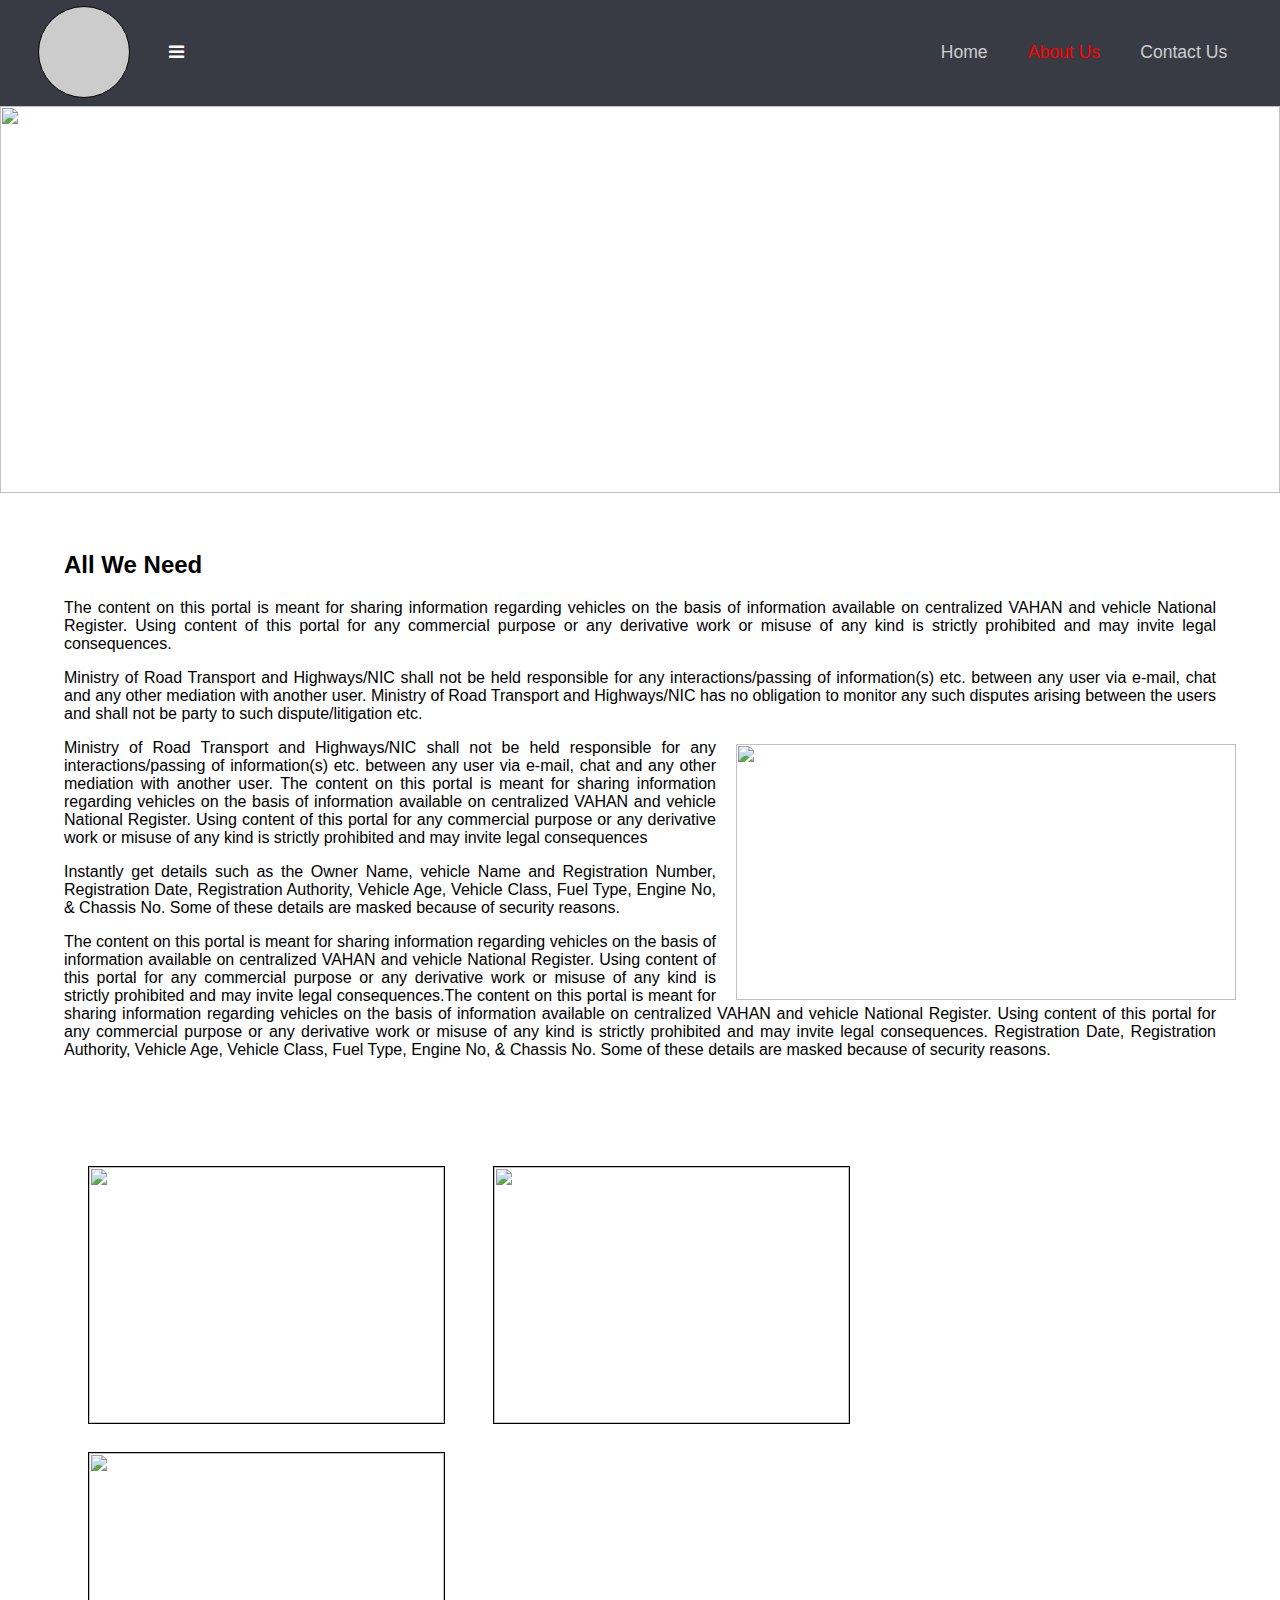
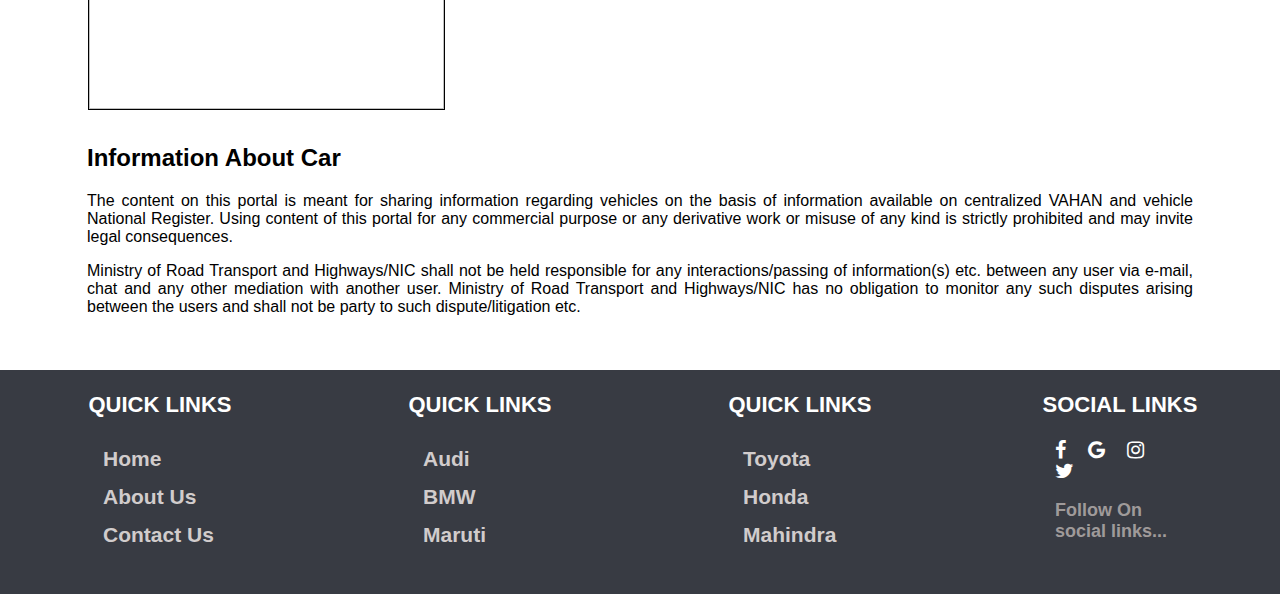
==== about_us.html @ 31c075bf "Add files via upload" ====
<!doctype html>
<html>
	<head>
		<title>About Us</title>
			<!-- <meta charset="UTF-8">
			<meta name="description" content="We Provide Free Vehicle History Service Including with RTO Registration Report & RC Status">
			<meta name="keywords" content="RTO Registration,Vehical,RC Status">
			<meta name="author" content="Harshali Taware">
			<meta name="viewport" content="width=device-width, initial-scale=1.0"> -->
			<link rel="stylesheet" href="css/style2.css" />
			<link rel="stylesheet" href="https://cdnjs.cloudflare.com/ajax/libs/font-awesome/4.7.0/css/font-awesome.min.css">
			<script src="https://ajax.googleapis.com/ajax/libs/jquery/3.4.1/jquery.min.js"></script>
			<script type="text/javascript">
				$(document).ready(function(){
					$(".menu-toggle").click(function(){
						$("#nav").slideToggle();
					})
				})
			</script>
	</head>
	<body>
		<header id="header">
			<div id="logo">
			
			</div>
			
			<nav id="nav">
				<ul>
					<li><a href="index.html" >Home</a></li>
					<li><a href="about_us.html" class="active">About Us</a></li>
					<li><a href="#">Contact Us</a></li>
					
				</ul>
			</nav>
			<div class="menu-toggle"><i class="fa fa-bars" aria-hidden="true" id="fa"></i></div>
		</header>
		<section id="one">
			<div class="banner">
				<img src="img/banner.jpg" class="responsive">
				<div class="abt_us"><h1>About Us</h1></div>
			</div>
		</section>
		<section id="two">
			<div class="wrapper">
				<div class="first">
					<h2>All We Need</h2>
					<p>The content on this portal is meant for sharing information regarding vehicles on the basis of information available on centralized VAHAN and vehicle National Register. Using content of this portal for any commercial purpose or any derivative work or misuse of any kind is strictly prohibited and may invite legal consequences.</p>
					<p>
						Ministry of Road Transport and Highways/NIC shall not be held responsible for any interactions/passing of information(s) etc. between any user via e-mail, chat and any other mediation with another user. Ministry of Road Transport and Highways/NIC has no obligation to monitor any such disputes arising between the users and shall not be party to such dispute/litigation etc.
					</p>
				</div>
				
					<div class="third">
						<img src="img/image2.jpg" class="res">
					</div>
				<div class="forth">
					<p>
						Ministry of Road Transport and Highways/NIC shall not be held responsible for any interactions/passing of information(s) etc. between any user via e-mail, chat and any other mediation with another user. The content on this portal is meant for sharing information regarding vehicles on the basis of information available on centralized VAHAN and vehicle National Register. Using content of this portal for any commercial purpose or any derivative work or misuse of any kind is strictly prohibited and may invite legal consequences
					</p>
					<p> Instantly get details such as the Owner Name, vehicle Name and Registration Number, Registration Date, Registration Authority, Vehicle Age, Vehicle Class, Fuel Type, Engine No, & Chassis No. Some of these details are masked because of security reasons.</p>
					<p>The content on this portal is meant for sharing information regarding vehicles on the basis of information available on centralized VAHAN and vehicle National Register. Using content of this portal for any commercial purpose or any derivative work or misuse of any kind is strictly prohibited and may invite legal consequences.The content on this portal is meant for sharing information regarding vehicles on the basis of information available on centralized VAHAN and vehicle National Register. Using content of this portal for any commercial purpose or any derivative work or misuse of any kind is strictly prohibited and may invite legal consequences. Registration Date, Registration Authority, Vehicle Age, Vehicle Class, Fuel Type, Engine No, & Chassis No. Some of these details are masked because of security reasons.</p>
					
				</div>
				
			</div>	
		</section>
		<section id="three">
			<div class="wrapper">
			
			<div class="d1">
				<div class="image_one">
					<img src="img/image1.jpg" class="responsives">
				</div>
				
			</div>
			<div class="d1">
				<div class="image_one">
					<img src="img/image2.jpg" class="responsives">
				</div>
				
			</div>
			<div class="d1">
				<div class="image_one">
					<img src="img/image3.jpg" class="responsives">
				</div>
				
			</div>
			<div class="details">
				<h2>Information About Car</h2>
				<p >The content on this portal is meant for sharing information regarding vehicles on the basis of information available on centralized VAHAN and vehicle National Register. Using content of this portal for any commercial purpose or any derivative work or misuse of any kind is strictly prohibited and may invite legal consequences.</p>
				<p >
					Ministry of Road Transport and Highways/NIC shall not be held responsible for any interactions/passing of information(s) etc. between any user via e-mail, chat and any other mediation with another user. Ministry of Road Transport and Highways/NIC has no obligation to monitor any such disputes arising between the users and shall not be party to such dispute/litigation etc.
				</p>
			</div>	
			</div>	
		</section>
		<footer>
			<div class="links">
				<h3>Quick Links</h3>
				<ul class="ul">
					<li class="li">Home</li>
					<li class="li">About Us</li>
					<li class="li">Contact Us</li>
				</ul>
			</div>
			<div class="links">
				<h3>Quick Links</h3>
				<ul class="ul">
					<li class="li">Audi</li>
					<li class="li">BMW</li>
					<li class="li">Maruti</li>
				</ul>
			</div>
			<div class="links">
				<h3>Quick Links</h3>
				<ul class="ul">
					<li class="li">Toyota</li>
					<li class="li">Honda</li>
					<li class="li">Mahindra</li>
				</ul>
			</div>
			<div class="links">
				<h3>Social Links</h3>
				<div class="social">
					<i class="fa fa-facebook" id="i"></i>
					<i class="fa fa-google" id="i"></i>
					<i class="fa fa-instagram" id="i"></i>
					<i class="fa fa-twitter" id="i"></i>
					<h4 class="follow">Follow On social links...</h4>
				</div>	
			</div>
		</footer>
	</body>
</html>
---- css/style2.css ----
body{
	font-family:arial;
	margin:0;
	background: #fff;
}

#header {
		background-color: #383b43;
		color: #ffffff;
		cursor: default;
		font-size: 1.1em;
		height: 6em;
		line-height: 6em;
		width: 100%;
		z-index: 10000;
	}
#logo{
		width:90px;
		height:90px;
		border-radius:90px;
		border:1px solid black;
		float:left;
		background:#ccc;
		margin: 6px 3%;
}
#header nav {
			
		position: absolute;
		right: 3em;
			
		}

#header nav > ul {
		list-style: none;
		margin: 0;
		padding-left: 0;
}

#header nav > ul > li {
		border-radius: 4px;
		display: inline-block;
		margin-left: 2em;
		padding-left: 0;
}

#header nav > ul > li a {
		-moz-transition: color 0.2s ease-in-out;
		-webkit-transition: color 0.2s ease-in-out;
		-o-transition: color 0.2s ease-in-out;
		-ms-transition: color 0.2s ease-in-out;
		transition: color 0.2s ease-in-out;
		color: #cdced0;
		display: inline-block;
		text-decoration: none;
}

#header nav > ul > li a:active, #header nav > ul > li a:hover {
		color: #ffffff;
}

#header nav > ul > li:first-child {
		margin-left: 0;
}
.active{
	color: red !important;
}
#one{
	background-color: #fff;
    cursor: default;
    font-size: 1.1em;
    height: 22em;
    width: 100%;
   
	float:left;
	
}
.banner{
	width:100%;
	float:left;
}
.abt_us{
	position: absolute;
    text-align: center;
    top: 35%;
    left: 46%;
    color: white;
    font-size: 30px;
}
.responsive{
	width:100%;
	height:22em;
	float:left;
}
.details{
	padding: 0% 2%;
   	float: left;
}
.det h3{
	font-size: 31px;
    text-align: center;
    font-weight: 900;
    margin: 10px 0 0 0;
    padding: 3px 0;
}
p{
    text-align: justify;
}
.one{
	padding: 11px 38px;
    margin: 0;
}
/*@media only screen and (max-width:500px){
.banner{
	width:100%;
	float: :left;
}
.det{
	width:100%;
	float: :left;
}
.responsive {
  width: 100%;
  height: auto;
}
#one{
	height:auto;
}

	
}*/
#two{
	width: 100%;
	float:left;	
}
.first{
	width: 100%;
    float: left;
}
/*.second{
	width: 40%;
    float: left;
}*/
.third{
	
    float: right;
}
/*.forth{
	width: 100%;
    float: left;
}*/

#three{
	width: 100%;
	float:left;	
}
.wrapper{
    padding: 3% 5%;
    float:left;
}
.d1{
	width: 355px;
    height: 16em;
    float: left;
    border: 1px solid black;
    margin: 14px 24px;
}
.image_one{
	width:100%;
	height:16em;
	float:left;
}
.responsives{
	width:100%;
	height:16em;
	float:left;
}
.res{
	 width: 500px;
    height: 16em;
    padding: 1% 4%;
}
.image_det{
	width:100%;
	height:8em;
	float:left;
}
.h4{
	margin: 0;
    padding: 0;
    font-size: 25px;
    font-weight: 900;
    text-align: center;
	text-transform:uppercase;
}
.car_det{
	text-align: justify;
    padding: 14px;
    margin: 0 0;
	
}
footer{
	width:100%;
	height:14em;
	float:left;
	background:#383b43;
	
}
/*@media only screen and (max-width:500px){
#two{
	height:auto;
}
.d1{
    margin: 14px 41px;

}
}
	
}*/
footer{
	width:100%;
	height:14em;
	display:block;
	background:#383b43;
	
}
.links{
	width: 25%;
    float: left;
}
.links h3{
	color: white;
    text-transform: uppercase;
    font-size: 22px;
    text-align: center;
}
.ul{
	list-style: none;
}
.ul >.li {
	font-size: 21px;
    padding: 7px;
    text-align: left;
    color: #d1cccc;
    font-weight: 600;
    margin: 0% 20%;
}
.social{
	margin: 0 86px;
}
#i{
	font-size: 20px;
    margin: 0% 6%;
    color: white;
}
.follow{
	font-size: 18px;
    color: #9f9a9a;
    margin: 18px 9px;
}
/*@media only screen and (max-width:500px){
.links{
	width: 50%;
}
footer{
	height:auto;
}
.ul >.li {
	font-size: 17px;
    margin: 0% 10%;
}
.social{
	margin: 0 10px;
}
#i{
	font-size: 19px;
}	
}*/

@media only screen and (max-width:980px){
	#one{
		 	height: auto; 
		}
	.abt_us{
		    top: 14%;
	}	
	.wrapper {
    		padding: 3% 8%;
		}
	#three{
			height: auto; 
		}
	footer{
			height: auto; 
		}	
	.social {
	  		margin: 0 40px;
		}	
}

/*@media only screen and (max-width:768px){
	#one{
		 	height: auto; 
		}
	.banner {
   			width: 100%;
	}
	.det {
    		width: 100%;
    	}	
	.wrapper {
    		padding: 3% 8%;
		}
	.d1 {
		    width: 100%;
		    height: 24em;
		    margin: 14px 4px;
		}	
	#three{
			height: auto; 
		}
	.h4{
			padding: 7px;
		}	
	.car_det{
			font-size: 21px;
		}	
	footer{
			height: auto; 
		}	
	.social {
	  		margin: 0 40px;
		}	
}*/

@media all and (max-width: 699px) and (min-width: 320px) {
  body{
  	background: #ccc;
  }
  .first,.second,.third,.forth{
  	width:100%;
  }
  .abt_us{
		    top: 45%;
		    left: 30%;
	}
}
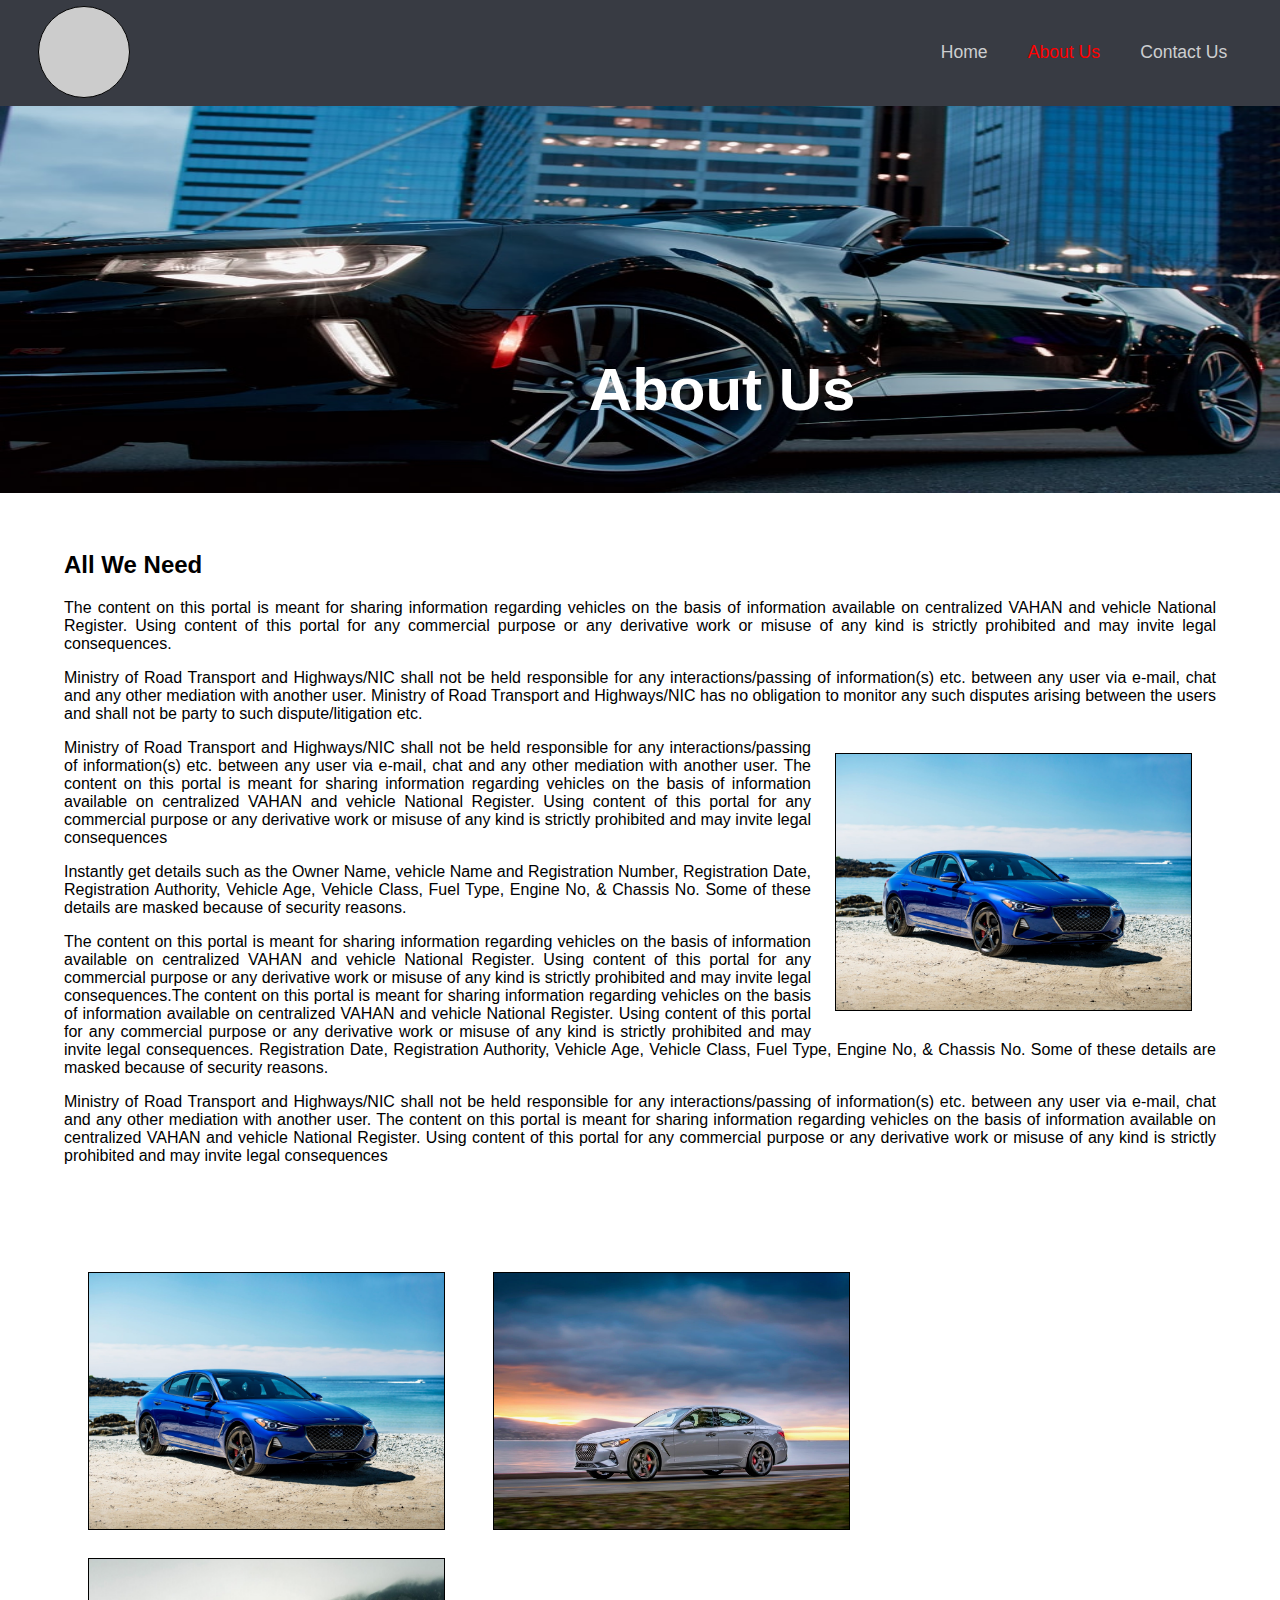
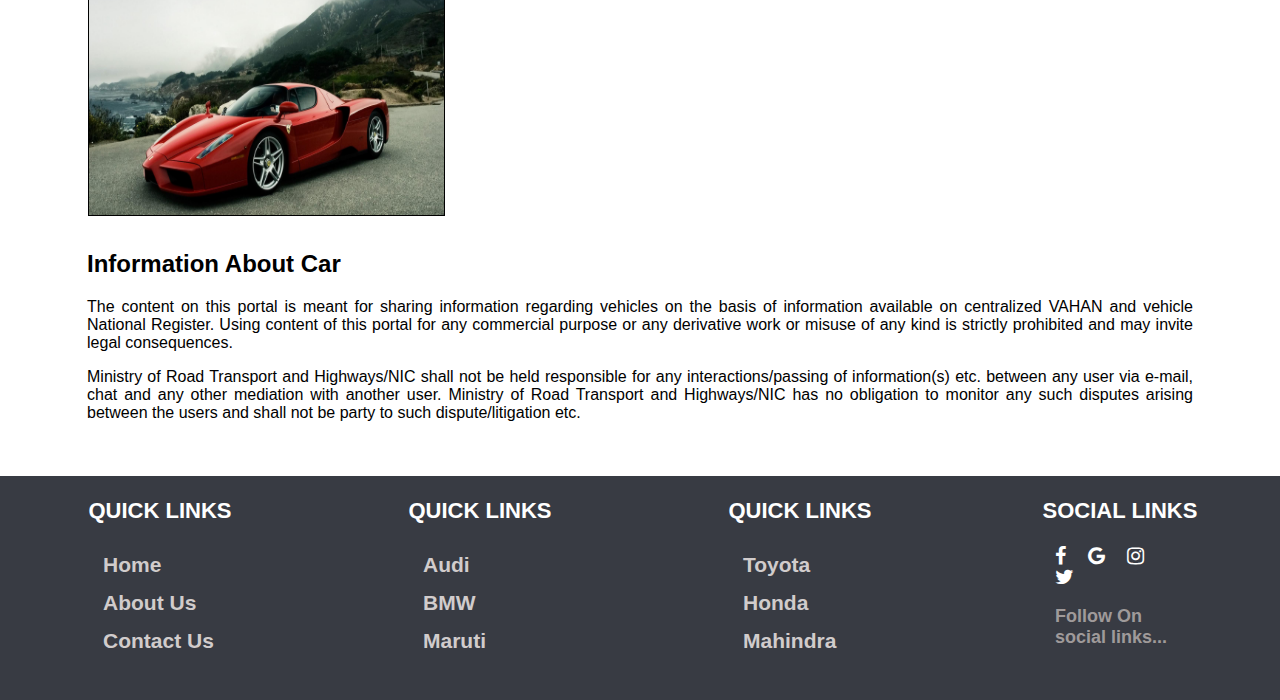
==== commit 96532566: "Add files via upload" ====
--- a/about_us.html
+++ b/about_us.html
@@ -1,12 +1,16 @@
 <!doctype html>
 <html>
 	<head>
-		<title>About Us</title>
-			<!-- <meta charset="UTF-8">
+		<title>AboutUs</title>
+			<meta charset="UTF-8">
 			<meta name="description" content="We Provide Free Vehicle History Service Including with RTO Registration Report & RC Status">
 			<meta name="keywords" content="RTO Registration,Vehical,RC Status">
 			<meta name="author" content="Harshali Taware">
-			<meta name="viewport" content="width=device-width, initial-scale=1.0"> -->
+			 <meta name="viewport" content="width=device-width, initial-scale=1.0"> 
+			<!--  <meta property="og:title" content="Car Details" />
+			<meta property="og:description" content="We Provide Free Vehicle History Service Including with RTO Registration Report & RC Status" />
+			<meta property="og:image" content="#" /> -->
+			<link href='https://fonts.googleapis.com/css?family=Sofia' rel='stylesheet'>
 			<link rel="stylesheet" href="css/style2.css" />
 			<link rel="stylesheet" href="https://cdnjs.cloudflare.com/ajax/libs/font-awesome/4.7.0/css/font-awesome.min.css">
 			<script src="https://ajax.googleapis.com/ajax/libs/jquery/3.4.1/jquery.min.js"></script>
@@ -36,9 +40,10 @@
 		</header>
 		<section id="one">
 			<div class="banner">
-				<img src="img/banner.jpg" class="responsive">
+				<img src="img/banner.jpg" alt="Car" class="responsive">
 				<div class="abt_us"><h1>About Us</h1></div>
 			</div>
+			
 		</section>
 		<section id="two">
 			<div class="wrapper">
@@ -49,10 +54,11 @@
 						Ministry of Road Transport and Highways/NIC shall not be held responsible for any interactions/passing of information(s) etc. between any user via e-mail, chat and any other mediation with another user. Ministry of Road Transport and Highways/NIC has no obligation to monitor any such disputes arising between the users and shall not be party to such dispute/litigation etc.
 					</p>
 				</div>
-				
-					<div class="third">
-						<img src="img/image2.jpg" class="res">
+				<div class="d1" style="float:right;">
+					<div class="image_one">
+						<img src="img/image1.jpg" alt="Toyota Car" class="responsives" >
 					</div>
+				</div>
 				<div class="forth">
 					<p>
 						Ministry of Road Transport and Highways/NIC shall not be held responsible for any interactions/passing of information(s) etc. between any user via e-mail, chat and any other mediation with another user. The content on this portal is meant for sharing information regarding vehicles on the basis of information available on centralized VAHAN and vehicle National Register. Using content of this portal for any commercial purpose or any derivative work or misuse of any kind is strictly prohibited and may invite legal consequences
@@ -61,29 +67,30 @@
 					<p>The content on this portal is meant for sharing information regarding vehicles on the basis of information available on centralized VAHAN and vehicle National Register. Using content of this portal for any commercial purpose or any derivative work or misuse of any kind is strictly prohibited and may invite legal consequences.The content on this portal is meant for sharing information regarding vehicles on the basis of information available on centralized VAHAN and vehicle National Register. Using content of this portal for any commercial purpose or any derivative work or misuse of any kind is strictly prohibited and may invite legal consequences. Registration Date, Registration Authority, Vehicle Age, Vehicle Class, Fuel Type, Engine No, & Chassis No. Some of these details are masked because of security reasons.</p>
 					
 				</div>
-				
+				<div class="forth">
+					<p>
+						Ministry of Road Transport and Highways/NIC shall not be held responsible for any interactions/passing of information(s) etc. between any user via e-mail, chat and any other mediation with another user. The content on this portal is meant for sharing information regarding vehicles on the basis of information available on centralized VAHAN and vehicle National Register. Using content of this portal for any commercial purpose or any derivative work or misuse of any kind is strictly prohibited and may invite legal consequences
+					</p>
+				</div>	
+		
 			</div>	
 		</section>
-		<section id="three">
+		<section id="two">
 			<div class="wrapper">
-			
 			<div class="d1">
 				<div class="image_one">
-					<img src="img/image1.jpg" class="responsives">
+					<img src="img/image1.jpg" alt="Toyota Car" class="responsives">
 				</div>
-				
 			</div>
 			<div class="d1">
 				<div class="image_one">
-					<img src="img/image2.jpg" class="responsives">
+					<img src="img/image2.jpg" alt="Honda Car" class="responsives">
 				</div>
-				
 			</div>
 			<div class="d1">
 				<div class="image_one">
-					<img src="img/image3.jpg" class="responsives">
-				</div>
-				
+					<img src="img/image3.jpg" alt="Mahindra Car" class="responsives">
+				</div>	
 			</div>
 			<div class="details">
 				<h2>Information About Car</h2>
@@ -91,7 +98,7 @@
 				<p >
 					Ministry of Road Transport and Highways/NIC shall not be held responsible for any interactions/passing of information(s) etc. between any user via e-mail, chat and any other mediation with another user. Ministry of Road Transport and Highways/NIC has no obligation to monitor any such disputes arising between the users and shall not be party to such dispute/litigation etc.
 				</p>
-			</div>	
+			</div>
 			</div>	
 		</section>
 		<footer>
--- a/css/style2.css
+++ b/css/style2.css
@@ -1,349 +1,391 @@
-body{
-	font-family:arial;
-	margin:0;
-	background: #fff;
-}
-
-#header {
-		background-color: #383b43;
-		color: #ffffff;
-		cursor: default;
-		font-size: 1.1em;
-		height: 6em;
-		line-height: 6em;
-		width: 100%;
-		z-index: 10000;
-	}
-#logo{
-		width:90px;
-		height:90px;
-		border-radius:90px;
-		border:1px solid black;
-		float:left;
-		background:#ccc;
-		margin: 6px 3%;
-}
-#header nav {
-			
-		position: absolute;
-		right: 3em;
-			
-		}
-
-#header nav > ul {
-		list-style: none;
-		margin: 0;
-		padding-left: 0;
-}
-
-#header nav > ul > li {
-		border-radius: 4px;
-		display: inline-block;
-		margin-left: 2em;
-		padding-left: 0;
-}
-
-#header nav > ul > li a {
-		-moz-transition: color 0.2s ease-in-out;
-		-webkit-transition: color 0.2s ease-in-out;
-		-o-transition: color 0.2s ease-in-out;
-		-ms-transition: color 0.2s ease-in-out;
-		transition: color 0.2s ease-in-out;
-		color: #cdced0;
-		display: inline-block;
-		text-decoration: none;
-}
-
-#header nav > ul > li a:active, #header nav > ul > li a:hover {
-		color: #ffffff;
-}
-
-#header nav > ul > li:first-child {
-		margin-left: 0;
-}
-.active{
-	color: red !important;
-}
-#one{
-	background-color: #fff;
-    cursor: default;
-    font-size: 1.1em;
-    height: 22em;
-    width: 100%;
-   
-	float:left;
-	
-}
-.banner{
-	width:100%;
-	float:left;
-}
-.abt_us{
-	position: absolute;
-    text-align: center;
-    top: 35%;
-    left: 46%;
-    color: white;
-    font-size: 30px;
-}
-.responsive{
-	width:100%;
-	height:22em;
-	float:left;
-}
-.details{
-	padding: 0% 2%;
-   	float: left;
-}
-.det h3{
-	font-size: 31px;
-    text-align: center;
-    font-weight: 900;
-    margin: 10px 0 0 0;
-    padding: 3px 0;
-}
-p{
-    text-align: justify;
-}
-.one{
-	padding: 11px 38px;
-    margin: 0;
-}
-/*@media only screen and (max-width:500px){
-.banner{
-	width:100%;
-	float: :left;
-}
-.det{
-	width:100%;
-	float: :left;
-}
-.responsive {
-  width: 100%;
-  height: auto;
-}
-#one{
-	height:auto;
-}
-
-	
-}*/
-#two{
-	width: 100%;
-	float:left;	
-}
-.first{
-	width: 100%;
-    float: left;
-}
-/*.second{
-	width: 40%;
-    float: left;
-}*/
-.third{
-	
-    float: right;
-}
-/*.forth{
-	width: 100%;
-    float: left;
-}*/
-
-#three{
-	width: 100%;
-	float:left;	
-}
-.wrapper{
-    padding: 3% 5%;
-    float:left;
-}
-.d1{
-	width: 355px;
-    height: 16em;
-    float: left;
-    border: 1px solid black;
-    margin: 14px 24px;
-}
-.image_one{
-	width:100%;
-	height:16em;
-	float:left;
-}
-.responsives{
-	width:100%;
-	height:16em;
-	float:left;
-}
-.res{
-	 width: 500px;
-    height: 16em;
-    padding: 1% 4%;
-}
-.image_det{
-	width:100%;
-	height:8em;
-	float:left;
-}
-.h4{
-	margin: 0;
-    padding: 0;
-    font-size: 25px;
-    font-weight: 900;
-    text-align: center;
-	text-transform:uppercase;
-}
-.car_det{
-	text-align: justify;
-    padding: 14px;
-    margin: 0 0;
-	
-}
-footer{
-	width:100%;
-	height:14em;
-	float:left;
-	background:#383b43;
-	
-}
-/*@media only screen and (max-width:500px){
-#two{
-	height:auto;
-}
-.d1{
-    margin: 14px 41px;
-
-}
-}
-	
-}*/
-footer{
-	width:100%;
-	height:14em;
-	display:block;
-	background:#383b43;
-	
-}
-.links{
-	width: 25%;
-    float: left;
-}
-.links h3{
-	color: white;
-    text-transform: uppercase;
-    font-size: 22px;
-    text-align: center;
-}
-.ul{
-	list-style: none;
-}
-.ul >.li {
-	font-size: 21px;
-    padding: 7px;
-    text-align: left;
-    color: #d1cccc;
-    font-weight: 600;
-    margin: 0% 20%;
-}
-.social{
-	margin: 0 86px;
-}
-#i{
-	font-size: 20px;
-    margin: 0% 6%;
-    color: white;
-}
-.follow{
-	font-size: 18px;
-    color: #9f9a9a;
-    margin: 18px 9px;
-}
-/*@media only screen and (max-width:500px){
-.links{
-	width: 50%;
-}
-footer{
-	height:auto;
-}
-.ul >.li {
-	font-size: 17px;
-    margin: 0% 10%;
-}
-.social{
-	margin: 0 10px;
-}
-#i{
-	font-size: 19px;
-}	
-}*/
-
-@media only screen and (max-width:980px){
-	#one{
-		 	height: auto; 
-		}
-	.abt_us{
-		    top: 14%;
-	}	
-	.wrapper {
-    		padding: 3% 8%;
-		}
-	#three{
-			height: auto; 
-		}
-	footer{
-			height: auto; 
-		}	
-	.social {
-	  		margin: 0 40px;
-		}	
-}
-
-/*@media only screen and (max-width:768px){
-	#one{
-		 	height: auto; 
-		}
-	.banner {
-   			width: 100%;
-	}
-	.det {
-    		width: 100%;
-    	}	
-	.wrapper {
-    		padding: 3% 8%;
-		}
-	.d1 {
-		    width: 100%;
-		    height: 24em;
-		    margin: 14px 4px;
-		}	
-	#three{
-			height: auto; 
-		}
-	.h4{
-			padding: 7px;
-		}	
-	.car_det{
-			font-size: 21px;
-		}	
-	footer{
-			height: auto; 
-		}	
-	.social {
-	  		margin: 0 40px;
-		}	
-}*/
-
-@media all and (max-width: 699px) and (min-width: 320px) {
-  body{
-  	background: #ccc;
-  }
-  .first,.second,.third,.forth{
-  	width:100%;
-  }
-  .abt_us{
-		    top: 45%;
-		    left: 30%;
-	}
-}
-					
-
-		
+body{
+	font-family:arial;
+	margin:0;
+	background: #fff;
+}
+
+#header {
+		background-color: #383b43;
+		color: #ffffff;
+		cursor: default;
+		font-size: 1.1em;
+		height: 6em;
+		line-height: 6em;
+		width: 100%;
+		z-index: 10000;
+	}
+#logo{
+		width:90px;
+		height:90px;
+		border-radius:90px;
+		border:1px solid black;
+		float:left;
+		background:#ccc;
+		margin: 6px 3%;
+}
+#header nav {
+			
+		position: absolute;
+		right: 3em;
+			
+		}
+
+#header nav > ul {
+		list-style: none;
+		margin: 0;
+		padding-left: 0;
+}
+
+#header nav > ul > li {
+		border-radius: 4px;
+		display: inline-block;
+		margin-left: 2em;
+		padding-left: 0;
+}
+
+#header nav > ul > li a {
+		-moz-transition: color 0.2s ease-in-out;
+		-webkit-transition: color 0.2s ease-in-out;
+		-o-transition: color 0.2s ease-in-out;
+		-ms-transition: color 0.2s ease-in-out;
+		transition: color 0.2s ease-in-out;
+		color: #cdced0;
+		display: inline-block;
+		text-decoration: none;
+}
+
+#header nav > ul > li a:active, #header nav > ul > li a:hover {
+		color: #ffffff;
+}
+
+#header nav > ul > li:first-child {
+		margin-left: 0;
+}
+.menu-toggle{
+	display:none;
+}
+.active{
+	color: red !important;
+}
+#one{
+	background-color: #fff;
+    cursor: default;
+    font-size: 1.1em;
+    height: 22em;
+    width: 100%;
+   
+	float:left;
+	
+}
+.banner{
+	width:100%;
+	float:left;
+}
+.abt_us{
+	position: absolute;
+    text-align: center;
+    top: 35%;
+    left: 46%;
+    color: white;
+    font-size: 30px;
+}
+.responsive{
+	width:100%;
+	height:22em;
+	float:left;
+}
+.details{
+	padding: 0% 2%;
+   	float: left;
+}
+.det h3{
+	font-size: 31px;
+    text-align: center;
+    font-weight: 900;
+    margin: 10px 0 0 0;
+    padding: 3px 0;
+}
+p{
+    text-align: justify;
+}
+.one{
+	padding: 11px 38px;
+    margin: 0;
+}
+/*@media only screen and (max-width:500px){
+.banner{
+	width:100%;
+	float: :left;
+}
+.det{
+	width:100%;
+	float: :left;
+}
+.responsive {
+  width: 100%;
+  height: auto;
+}
+#one{
+	height:auto;
+}
+
+	
+}*/
+#two{
+	width: 100%;
+	float:left;	
+}
+.first{
+	width: 100%;
+    float: left;
+}
+/*.second{
+	width: 40%;
+    float: left;
+}*/
+.third{
+	
+    float: right;
+}
+/*.forth{
+	width: 100%;
+    float: left;
+}*/
+
+#three{
+	width: 100%;
+	float:left;	
+}
+.wrapper{
+    padding: 3% 5%;
+    float:left;
+}
+.d1{
+	width: 355px;
+    height: 16em;
+    float: left;
+    border: 1px solid black;
+    margin: 14px 24px;
+}
+.image_one{
+	width:100%;
+	height:16em;
+	float:left;
+}
+.responsives{
+	width:100%;
+	height:16em;
+	float:left;
+}
+.res{
+	 width: 500px;
+    height: 16em;
+    padding: 1% 4%;
+}
+.image_det{
+	width:100%;
+	height:8em;
+	float:left;
+}
+.h4{
+	margin: 0;
+    padding: 0;
+    font-size: 25px;
+    font-weight: 900;
+    text-align: center;
+	text-transform:uppercase;
+}
+.car_det{
+	text-align: justify;
+    padding: 14px;
+    margin: 0 0;
+	
+}
+footer{
+	width:100%;
+	height:14em;
+	float:left;
+	background:#383b43;
+	
+}
+/*@media only screen and (max-width:500px){
+#two{
+	height:auto;
+}
+.d1{
+    margin: 14px 41px;
+
+}
+}
+	
+}*/
+footer{
+	width:100%;
+	height:14em;
+	display:block;
+	background:#383b43;
+	
+}
+.links{
+	width: 25%;
+    float: left;
+}
+.links h3{
+	color: white;
+    text-transform: uppercase;
+    font-size: 22px;
+    text-align: center;
+}
+.ul{
+	list-style: none;
+}
+.ul >.li {
+	font-size: 21px;
+    padding: 7px;
+    text-align: left;
+    color: #d1cccc;
+    font-weight: 600;
+    margin: 0% 20%;
+}
+.social{
+	margin: 0 86px;
+}
+#i{
+	font-size: 20px;
+    margin: 0% 6%;
+    color: white;
+}
+.follow{
+	font-size: 18px;
+    color: #9f9a9a;
+    margin: 18px 9px;
+}
+/*@media only screen and (max-width:500px){
+.links{
+	width: 50%;
+}
+footer{
+	height:auto;
+}
+.ul >.li {
+	font-size: 17px;
+    margin: 0% 10%;
+}
+.social{
+	margin: 0 10px;
+}
+#i{
+	font-size: 19px;
+}	
+}*/
+
+@media only screen and (max-width:980px){
+	#one{
+		 	height: auto; 
+		 	margin-top: 105px;
+		}
+	.abt_us{
+		    top: 20%;
+	}	
+	.wrapper {
+    		padding: 3% 8%;
+		}
+	#three{
+			height: auto; 
+		}
+	footer{
+			height: auto; 
+		}	
+	.social {
+	  		margin: 0 40px;
+		}
+	 #header{
+  		position:fixed;
+ 	 }	
+	.menu-toggle{
+		float: right;
+		display:block;
+	}
+	#nav{
+		position: absolute;
+	    width: 100%;
+	    background: rgb(51, 51, 51);
+	    top: 105px;
+	    left: 0px;
+	    transition: all 0.5s ease 0s;
+	    display: none;
+	}
+	#header nav > ul > li {
+   		text-align: center;
+   		display: block;
+   		border-bottom: 1px solid white;
+	}	
+	#fa{
+		 font-size: 52px;
+   		 margin: 25px 13px;
+	}
+	.responsive{
+		height: auto;
+	}
+	.res{
+		height: auto;
+	}
+	
+}
+
+/*@media only screen and (max-width:768px){
+	#one{
+		 	height: auto; 
+		}
+	.banner {
+   			width: 100%;
+	}
+	.det {
+    		width: 100%;
+    	}	
+	.wrapper {
+    		padding: 3% 8%;
+		}
+	.d1 {
+		    width: 100%;
+		    height: 24em;
+		    margin: 14px 4px;
+		}	
+	#three{
+			height: auto; 
+		}
+	.h4{
+			padding: 7px;
+		}	
+	.car_det{
+			font-size: 21px;
+		}	
+	footer{
+			height: auto; 
+		}	
+	.social {
+	  		margin: 0 40px;
+		}	
+}*/
+
+@media all and (max-width: 699px) and (min-width: 320px) {
+  body{
+  	background: #ccc;
+  }
+  .first,.second,.third,.forth{
+  	width:100%;
+  }
+  #header{
+  	position:fixed;
+  }
+  .abt_us{
+		    top: 45%;
+		    left: 30%;
+	}
+	.menu-toggle{
+		float: right;
+	}
+}
+					
+
+		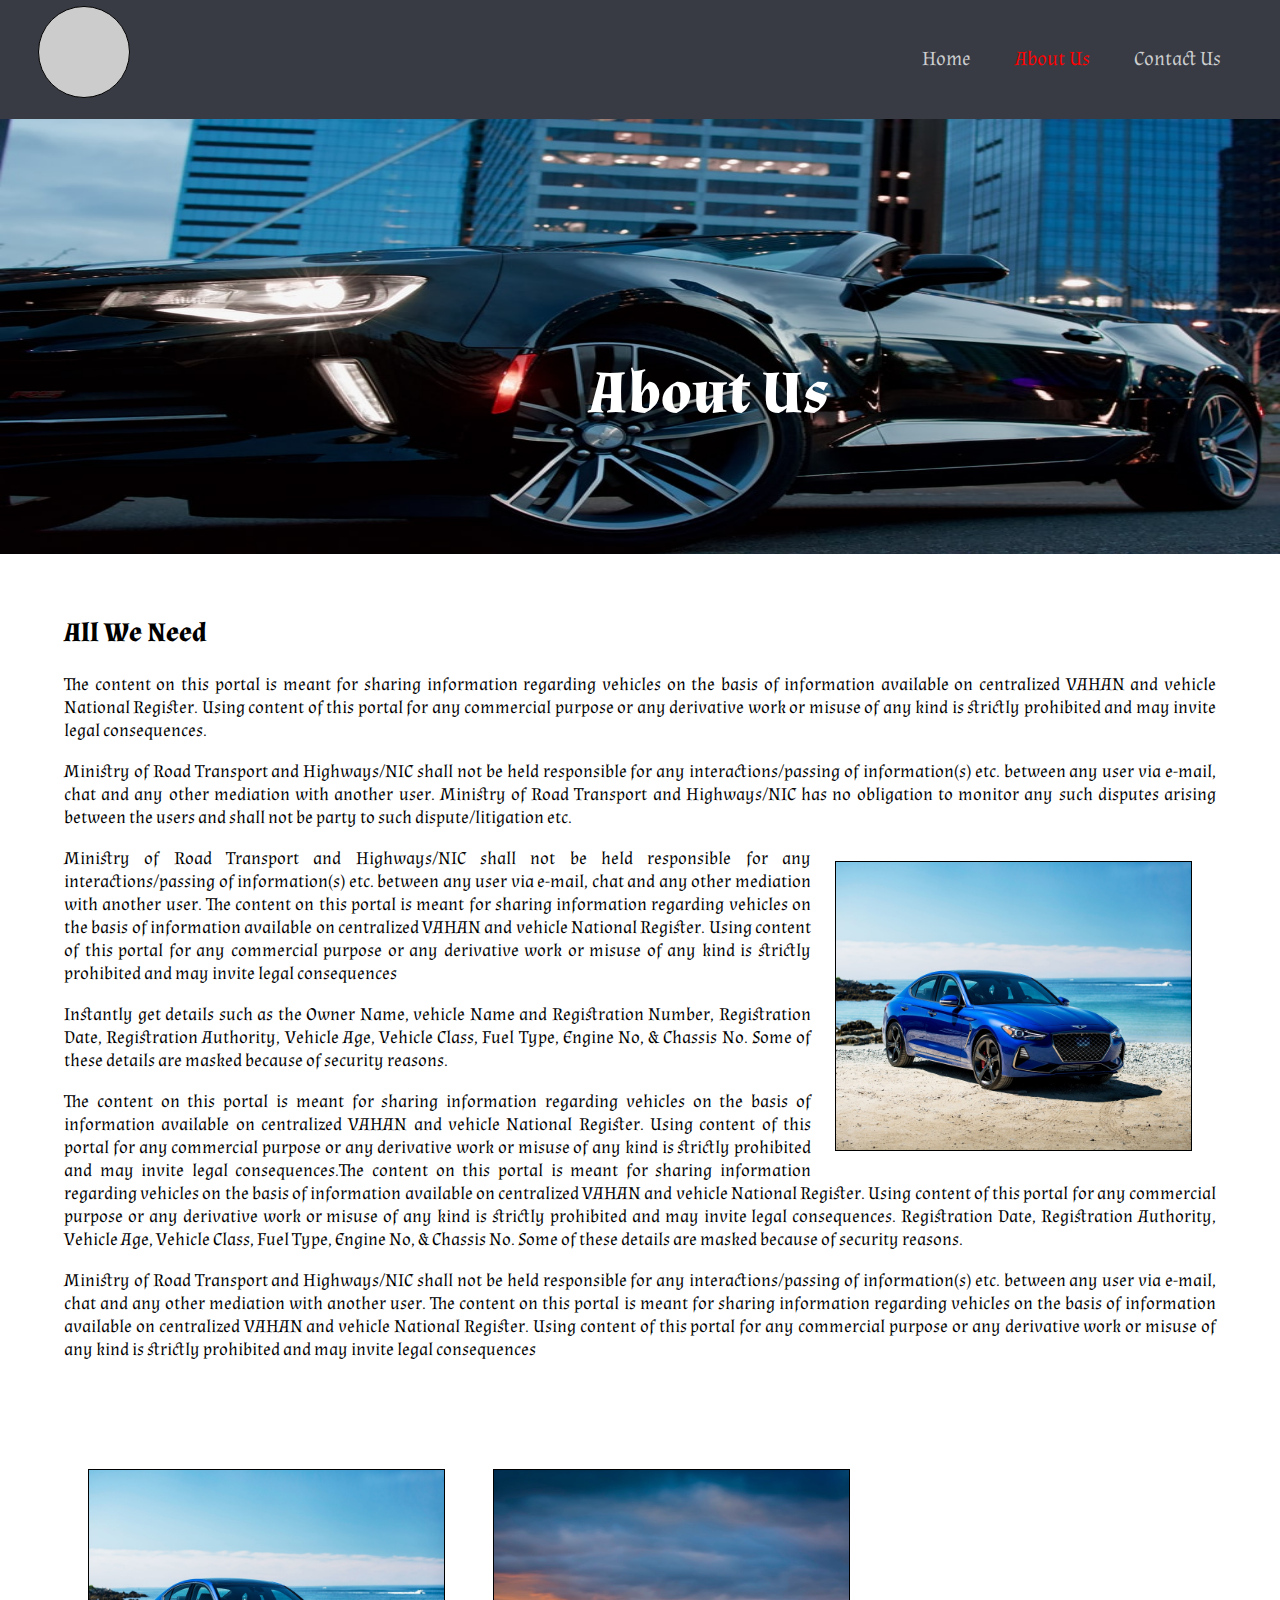
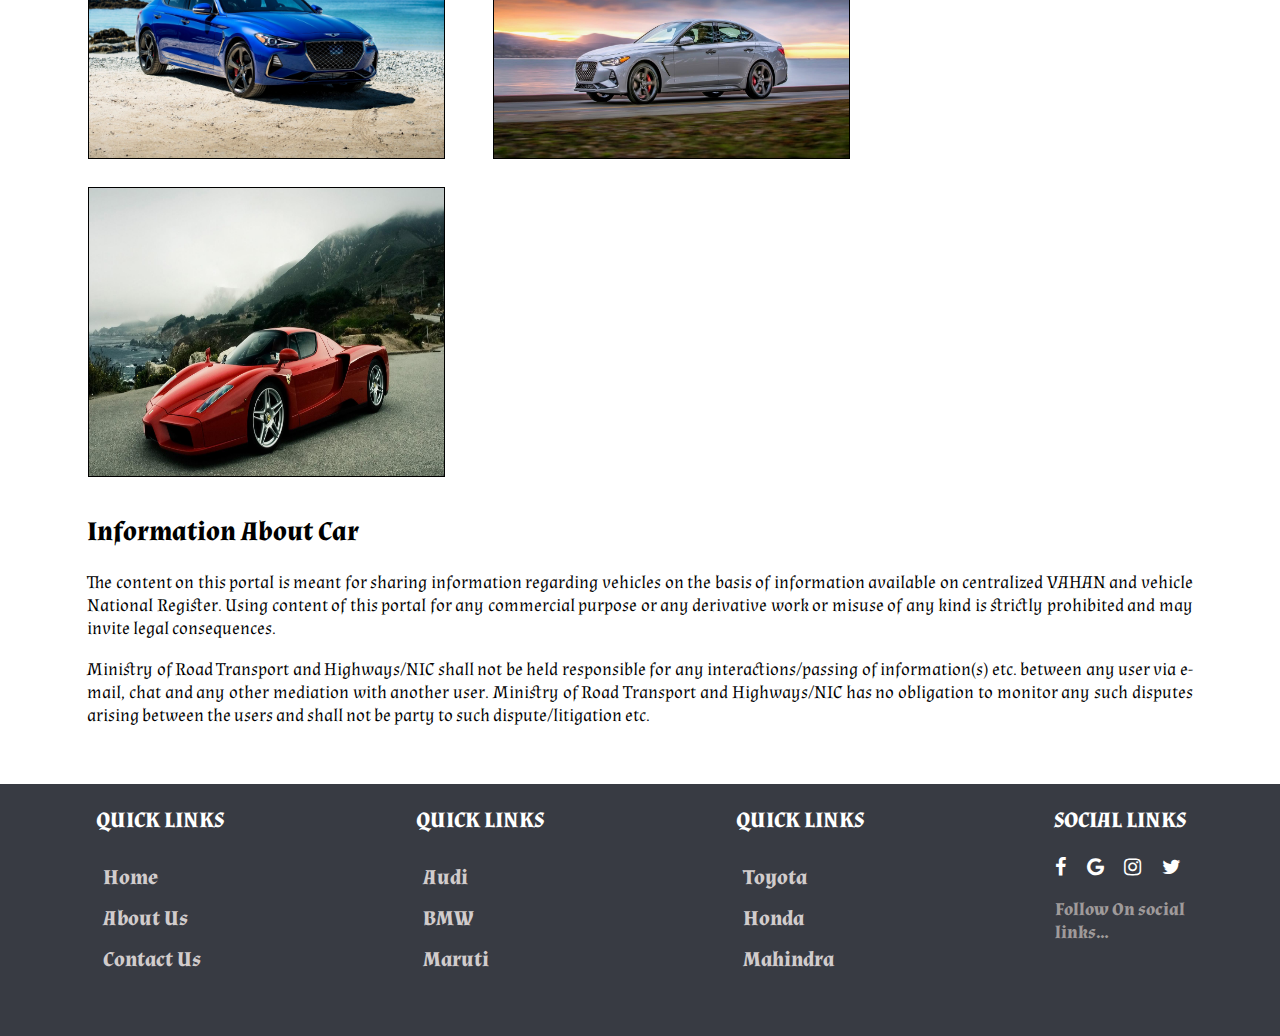
==== commit 55232a93: "Add files via upload" ====
--- a/about_us.html
+++ b/about_us.html
@@ -10,7 +10,7 @@
 			<!--  <meta property="og:title" content="Car Details" />
 			<meta property="og:description" content="We Provide Free Vehicle History Service Including with RTO Registration Report & RC Status" />
 			<meta property="og:image" content="#" /> -->
-			<link href='https://fonts.googleapis.com/css?family=Sofia' rel='stylesheet'>
+			<link href='https://fonts.googleapis.com/css?family=Almendra' rel='stylesheet'>
 			<link rel="stylesheet" href="css/style2.css" />
 			<link rel="stylesheet" href="https://cdnjs.cloudflare.com/ajax/libs/font-awesome/4.7.0/css/font-awesome.min.css">
 			<script src="https://ajax.googleapis.com/ajax/libs/jquery/3.4.1/jquery.min.js"></script>
--- a/css/style2.css
+++ b/css/style2.css
@@ -1,5 +1,5 @@
 body{
-	font-family:arial;
+	font-family: 'Almendra';font-size: 18px;
 	margin:0;
 	background: #fff;
 }
@@ -44,29 +44,25 @@
 }
 
 #header nav > ul > li a {
-		-moz-transition: color 0.2s ease-in-out;
-		-webkit-transition: color 0.2s ease-in-out;
-		-o-transition: color 0.2s ease-in-out;
-		-ms-transition: color 0.2s ease-in-out;
-		transition: color 0.2s ease-in-out;
 		color: #cdced0;
 		display: inline-block;
 		text-decoration: none;
 }
 
-#header nav > ul > li a:active, #header nav > ul > li a:hover {
+#header nav > ul > li a:hover {
 		color: #ffffff;
+}
+.menu-toggle{
+	display:none;
+}
+.active{
+	color: red !important;
 }
 
 #header nav > ul > li:first-child {
 		margin-left: 0;
 }
-.menu-toggle{
-	display:none;
-}
-.active{
-	color: red !important;
-}
+
 #one{
 	background-color: #fff;
     cursor: default;
@@ -81,6 +77,15 @@
 	width:100%;
 	float:left;
 }
+.det{
+	width:50%;
+	float:left;
+}
+.responsive{
+	width:100%;
+	height:22em;
+	float:left;
+}
 .abt_us{
 	position: absolute;
     text-align: center;
@@ -89,25 +94,17 @@
     color: white;
     font-size: 30px;
 }
-.responsive{
-	width:100%;
-	height:22em;
-	float:left;
-}
 .details{
 	padding: 0% 2%;
    	float: left;
 }
-.det h3{
-	font-size: 31px;
-    text-align: center;
-    font-weight: 900;
-    margin: 10px 0 0 0;
-    padding: 3px 0;
+.p{
+    text-align: justify;
 }
 p{
     text-align: justify;
 }
+
 .one{
 	padding: 11px 38px;
     margin: 0;
@@ -131,38 +128,23 @@
 
 	
 }*/
+
 #two{
-	width: 100%;
+	
+   	width: 100%;
 	float:left;	
+}
+.wrapper{
+    padding: 3% 5%;
+    float:left;
 }
 .first{
 	width: 100%;
     float: left;
 }
-/*.second{
-	width: 40%;
-    float: left;
-}*/
-.third{
-	
-    float: right;
-}
-/*.forth{
-	width: 100%;
-    float: left;
-}*/
-
-#three{
-	width: 100%;
-	float:left;	
-}
-.wrapper{
-    padding: 3% 5%;
-    float:left;
-}
 .d1{
 	width: 355px;
-    height: 16em;
+   
     float: left;
     border: 1px solid black;
     margin: 14px 24px;
@@ -177,18 +159,13 @@
 	height:16em;
 	float:left;
 }
-.res{
-	 width: 500px;
-    height: 16em;
-    padding: 1% 4%;
-}
 .image_det{
 	width:100%;
 	height:8em;
 	float:left;
 }
 .h4{
-	margin: 0;
+	margin: 3px 0;
     padding: 0;
     font-size: 25px;
     font-weight: 900;
@@ -279,29 +256,124 @@
 }	
 }*/
 
-@media only screen and (max-width:980px){
-	#one{
+@media only screen and (max-width:800px){
+	#one{	
+			width:100%;
 		 	height: auto; 
-		 	margin-top: 105px;
-		}
-	.abt_us{
-		    top: 20%;
+		 	margin-top: 70px;
+		}
+	.banner,.det{
+		width:100%;
 	}	
 	.wrapper {
     		padding: 3% 8%;
 		}
-	#three{
+	.abt_us{
+		top: 24%;
+		left: 39%;	
+	}	
+	.d1{
+		width:100%;
+		height: auto;
+		margin: 14px 0px;
+	}	
+	#two{
 			height: auto; 
 		}
 	footer{
 			height: auto; 
 		}	
 	.social {
-	  		margin: 0 40px;
+	  		margin: 0 45px;
 		}
 	 #header{
   		position:fixed;
+  		height: 4em;
+    	line-height: 4em;
  	 }	
+ 	 #logo{
+ 	 	width: 50px;
+    	height: 53px;
+ 	 }		
+	
+	#fa{
+		 font-size: 34px;
+   		 margin: 18px 13px;
+	}
+	
+	.image_one{
+		height: auto;
+	}
+	.responsives{
+		height: auto;
+	}
+	.responsive{
+		height: auto;
+	}
+	.car_det{
+		padding: 8px;
+	}
+	.links h3{
+		font-size: 14px;
+	}
+	.ul>.li{
+		font-size: 12px;
+	    padding: 7px;
+	    text-align: left;
+	    color: #d1cccc;
+	    font-weight: 600;
+	  	margin: 0% 6%;
+	}
+	#i{
+		font-size: 12px;
+   		 margin: 0% 6%;
+	}
+	.follow{
+		 font-size: 12px;
+	    color: #9f9a9a;
+	    	}
+}
+
+@media only screen and (max-width:450px){
+	#one{	
+			width:100%;
+		 	height: auto; 
+		 	margin-top: 70px;
+		}
+	.banner,.det{
+		width:100%;
+	}	
+	.wrapper {
+    		padding: 3% 8%;
+		}
+	.d1{
+		width:100%;
+		height: auto;
+		margin: 14px 0px;
+	}
+	.abt_us{
+		top: 20%;
+		left: 29%;
+		font-size: 24px;
+	}
+	#two{
+			height: auto; 
+		}
+	footer{
+			height: auto; 
+		}	
+	.social {
+	  		margin: 0 0px;
+		}
+	 #header{
+  		position:fixed;
+  		height: 4em;
+    	line-height: 4em;
+ 	 }	
+ 	 #logo{
+ 	 	width: 50px;
+    	height: 53px;
+ 	 }		
 	.menu-toggle{
 		float: right;
 		display:block;
@@ -310,7 +382,7 @@
 		position: absolute;
 	    width: 100%;
 	    background: rgb(51, 51, 51);
-	    top: 105px;
+	    top: 68px;;
 	    left: 0px;
 	    transition: all 0.5s ease 0s;
 	    display: none;
@@ -321,71 +393,45 @@
    		border-bottom: 1px solid white;
 	}	
 	#fa{
-		 font-size: 52px;
-   		 margin: 25px 13px;
+		 font-size: 34px;
+   		 margin: 18px 13px;
+	}
+	
+	.image_one{
+		height: auto;
+	}
+	.responsives{
+		height: auto;
 	}
 	.responsive{
 		height: auto;
 	}
-	.res{
-		height: auto;
-	}
-	
-}
-
-/*@media only screen and (max-width:768px){
-	#one{
-		 	height: auto; 
-		}
-	.banner {
-   			width: 100%;
-	}
-	.det {
-    		width: 100%;
-    	}	
-	.wrapper {
-    		padding: 3% 8%;
-		}
-	.d1 {
-		    width: 100%;
-		    height: 24em;
-		    margin: 14px 4px;
-		}	
-	#three{
-			height: auto; 
-		}
-	.h4{
-			padding: 7px;
-		}	
 	.car_det{
-			font-size: 21px;
-		}	
-	footer{
-			height: auto; 
-		}	
-	.social {
-	  		margin: 0 40px;
-		}	
-}*/
-
-@media all and (max-width: 699px) and (min-width: 320px) {
-  body{
-  	background: #ccc;
-  }
-  .first,.second,.third,.forth{
-  	width:100%;
-  }
-  #header{
-  	position:fixed;
-  }
-  .abt_us{
-		    top: 45%;
-		    left: 30%;
-	}
-	.menu-toggle{
-		float: right;
-	}
-}
+		padding: 8px;
+	}
+	.links h3{
+		font-size: 14px;
+	}
+	.ul>.li{
+		font-size: 12px;
+	    padding: 7px;
+	    text-align: left;
+	    color: #d1cccc;
+	    font-weight: 600;
+	    margin: 0% -45%;
+	}
+	#i{
+		font-size: 12px;
+   		 margin: 0% 6%;
+	}
+	.follow{
+		 font-size: 12px;
+	    color: #9f9a9a;
+	    margin: 3px 16px;
+	}
+
+}
+
 					
 
-		+		
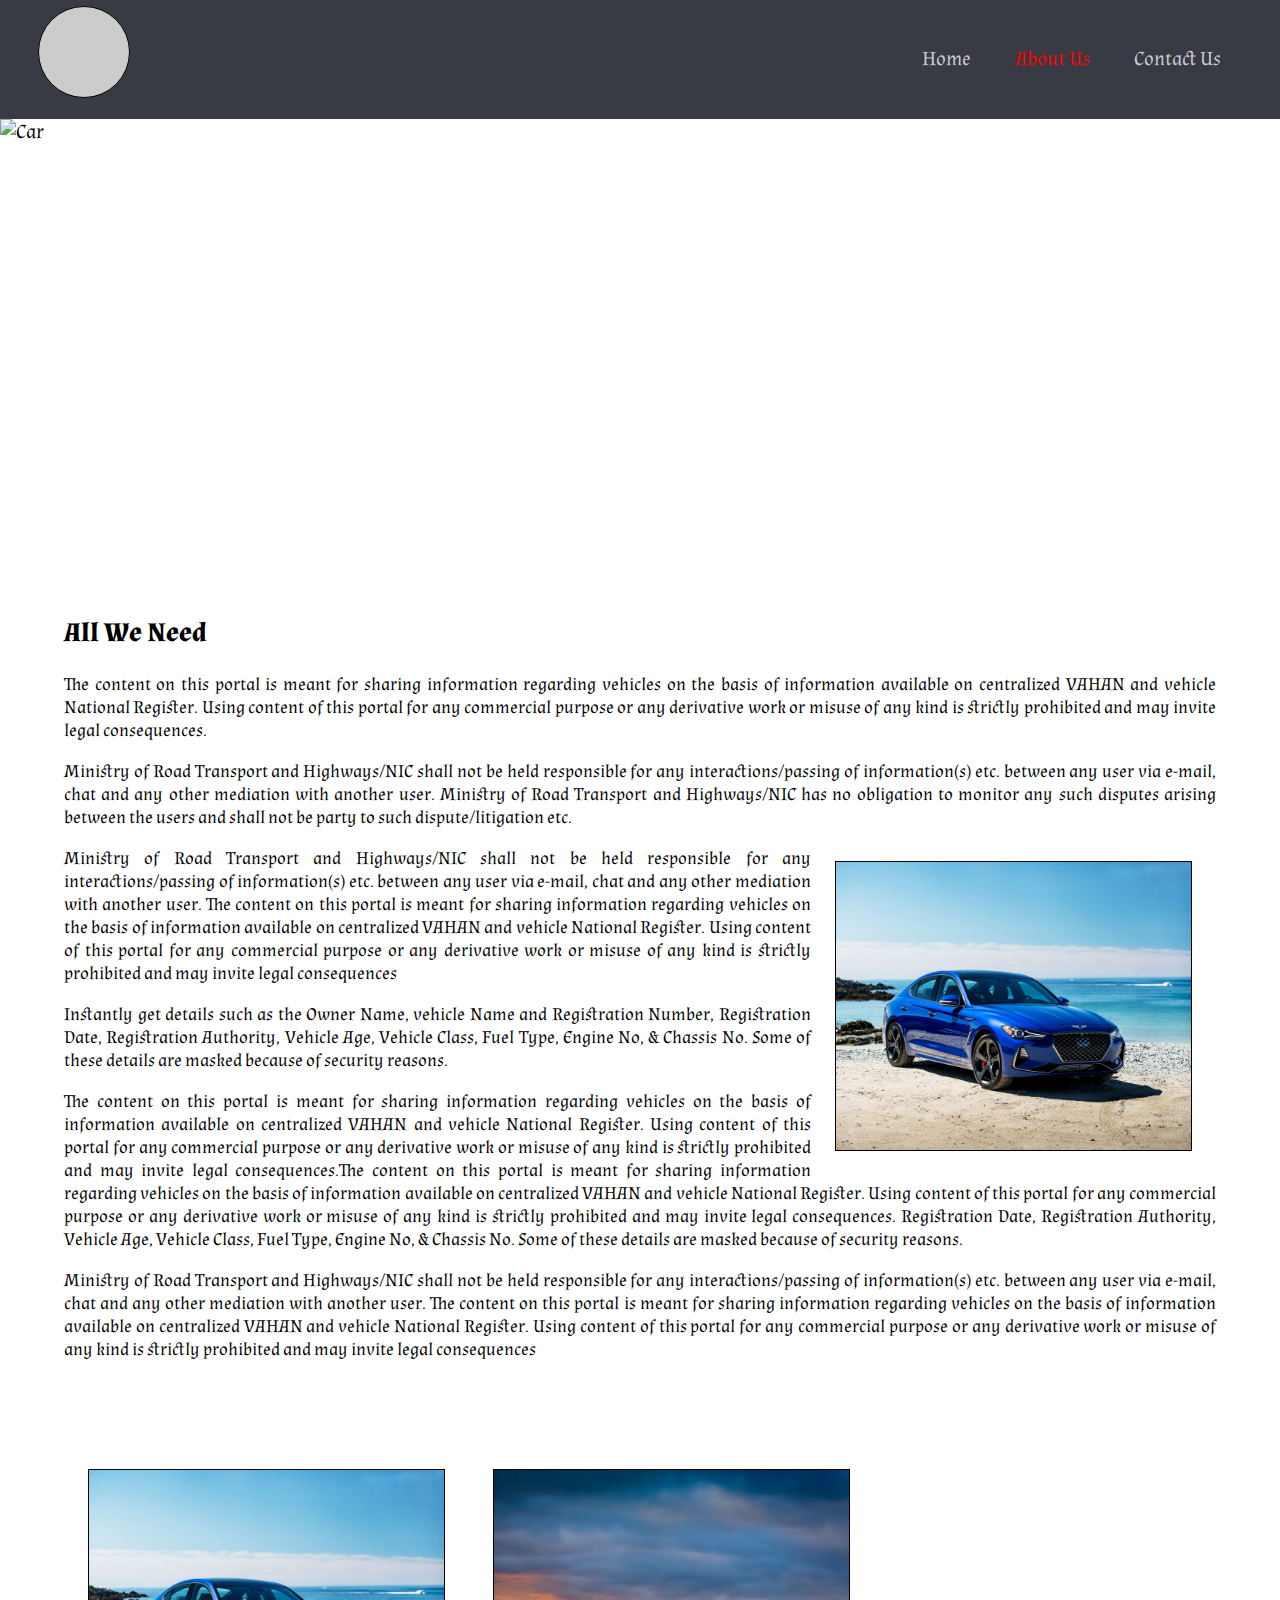
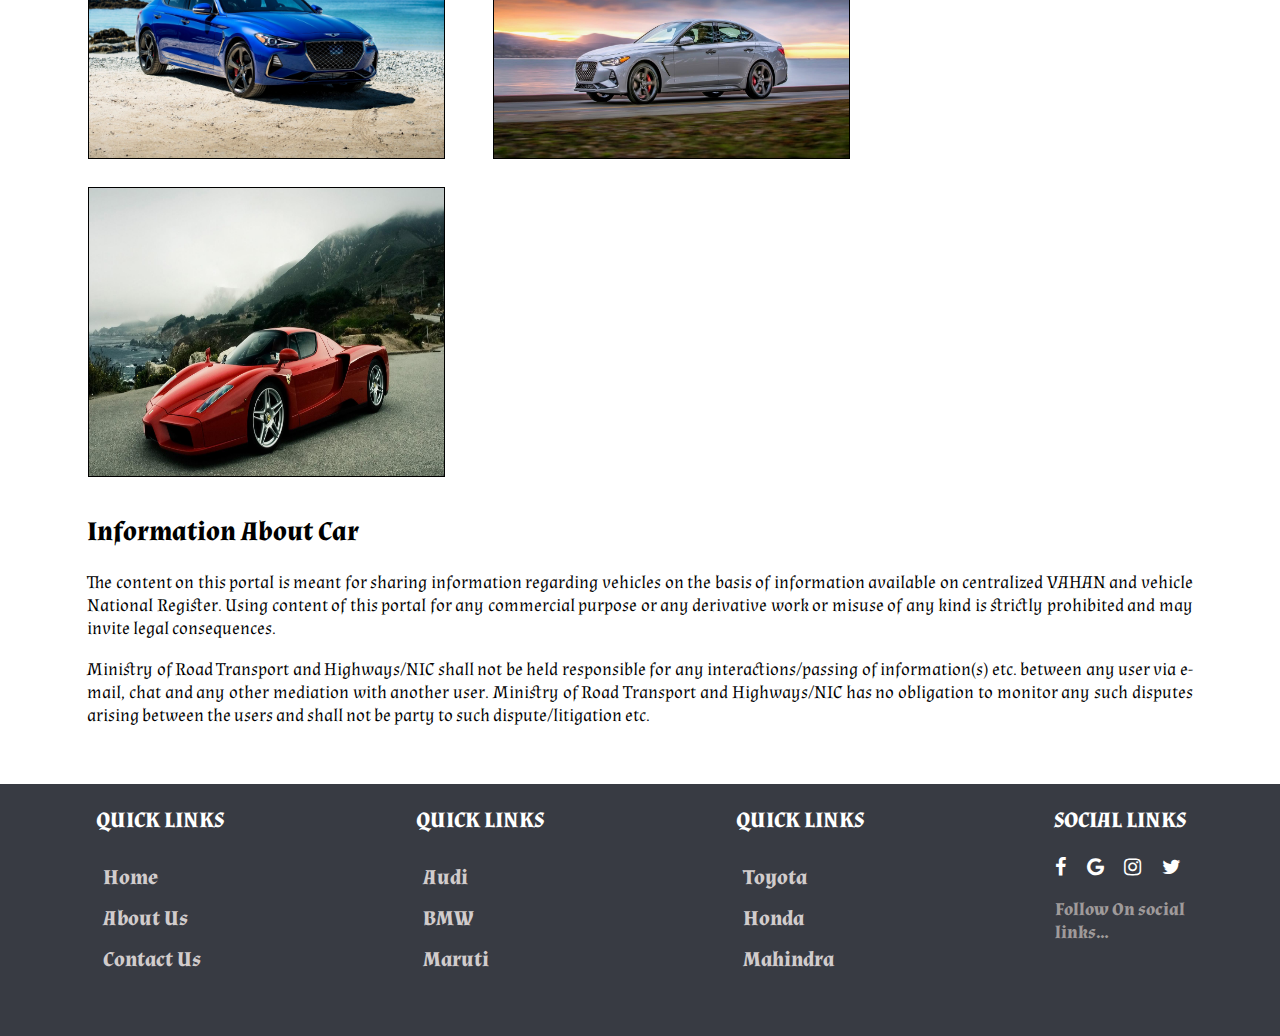
==== commit e4bec9d7: "Add files via upload" ====
--- a/about_us.html
+++ b/about_us.html
@@ -7,9 +7,10 @@
 			<meta name="keywords" content="RTO Registration,Vehical,RC Status">
 			<meta name="author" content="Harshali Taware">
 			 <meta name="viewport" content="width=device-width, initial-scale=1.0"> 
-			<!--  <meta property="og:title" content="Car Details" />
+			<meta property="og:title" content="Car Details" />
+			<meta property=”og:type” content=”article” />
 			<meta property="og:description" content="We Provide Free Vehicle History Service Including with RTO Registration Report & RC Status" />
-			<meta property="og:image" content="#" /> -->
+			<meta property="og:image" content="#" />
 			<link href='https://fonts.googleapis.com/css?family=Almendra' rel='stylesheet'>
 			<link rel="stylesheet" href="css/style2.css" />
 			<link rel="stylesheet" href="https://cdnjs.cloudflare.com/ajax/libs/font-awesome/4.7.0/css/font-awesome.min.css">
@@ -40,7 +41,7 @@
 		</header>
 		<section id="one">
 			<div class="banner">
-				<img src="img/banner.jpg" alt="Car" class="responsive">
+				<img src="img/banner2.jpg" alt="Car" class="responsive">
 				<div class="abt_us"><h1>About Us</h1></div>
 			</div>
 			
@@ -138,4 +139,4 @@
 			</div>
 		</footer>
 	</body>
-</html>
+</html>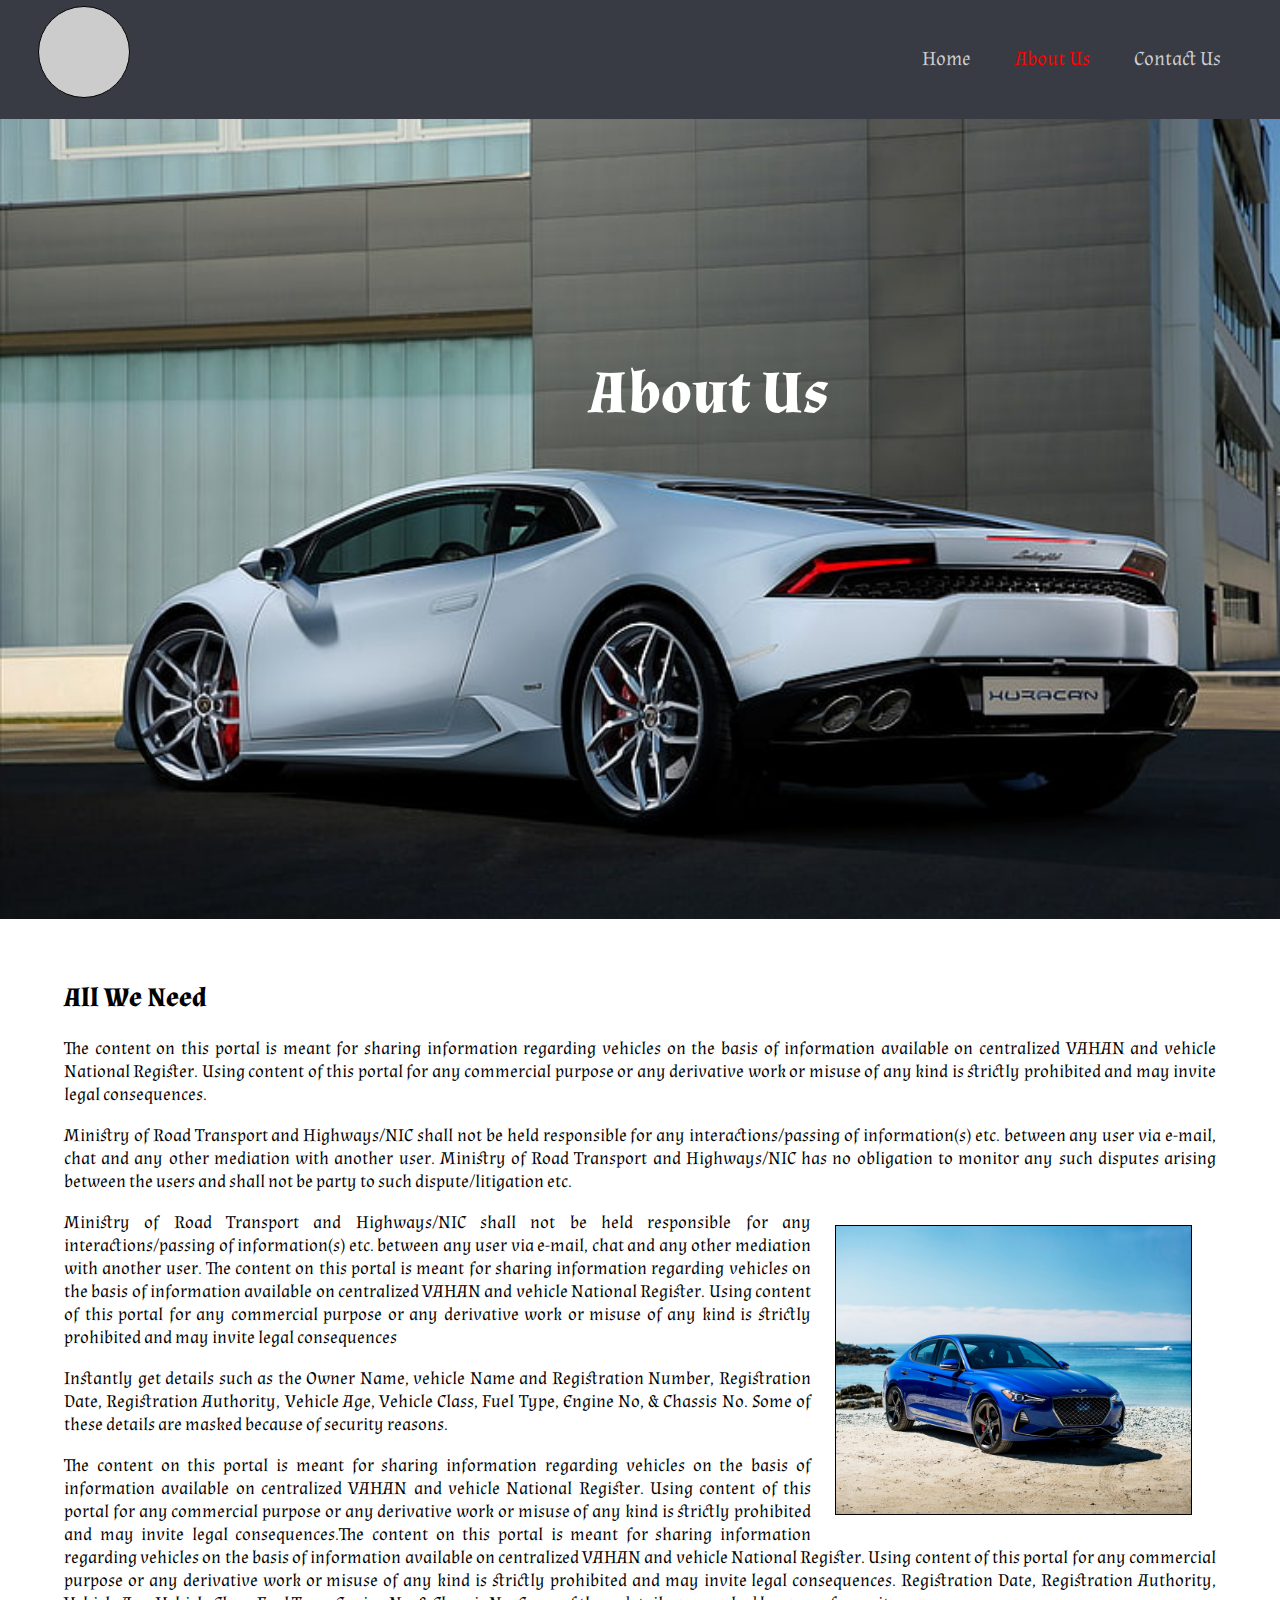
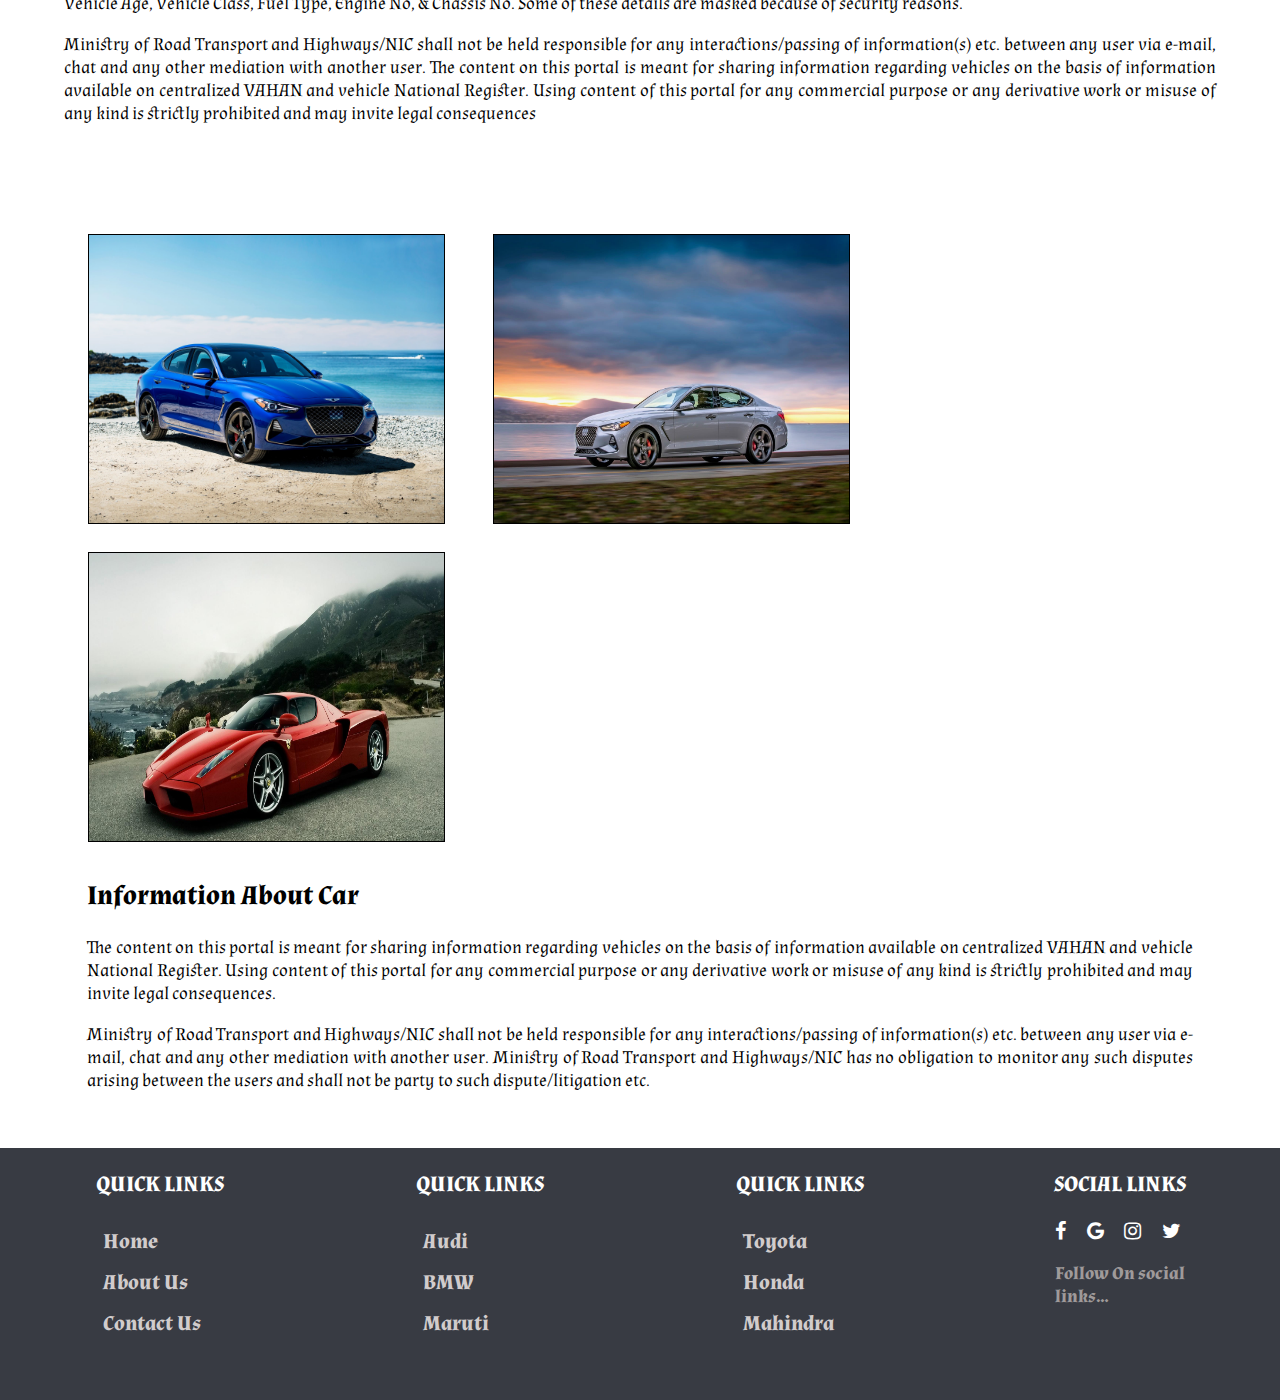
==== commit c5bb5685: "Add files via upload" ====
--- a/about_us.html
+++ b/about_us.html
@@ -18,7 +18,10 @@
 			<script type="text/javascript">
 				$(document).ready(function(){
 					$(".menu-toggle").click(function(){
+						$("#fa").toggle();
+						$("#close").toggle();
 						$("#nav").slideToggle();
+
 					})
 				})
 			</script>
@@ -37,7 +40,7 @@
 					
 				</ul>
 			</nav>
-			<div class="menu-toggle"><i class="fa fa-bars" aria-hidden="true" id="fa"></i></div>
+			<div class="menu-toggle"><i class="fa fa-bars" aria-hidden="true" id="fa"></i><i class="fa fa-close" aria-hidden="true" id="close"></i> </div>
 		</header>
 		<section id="one">
 			<div class="banner">
--- a/css/style2.css
+++ b/css/style2.css
@@ -66,8 +66,7 @@
 #one{
 	background-color: #fff;
     cursor: default;
-    font-size: 1.1em;
-    height: 22em;
+    
     width: 100%;
    
 	float:left;
@@ -83,7 +82,7 @@
 }
 .responsive{
 	width:100%;
-	height:22em;
+	
 	float:left;
 }
 .abt_us{
@@ -109,25 +108,10 @@
 	padding: 11px 38px;
     margin: 0;
 }
-/*@media only screen and (max-width:500px){
-.banner{
-	width:100%;
-	float: :left;
-}
-.det{
-	width:100%;
-	float: :left;
-}
-.responsive {
-  width: 100%;
-  height: auto;
-}
-#one{
-	height:auto;
-}
-
-	
-}*/
+#close{
+	display: none;
+}
+
 
 #two{
 	
@@ -191,7 +175,6 @@
 }
 .d1{
     margin: 14px 41px;
-
 }
 }
 	
@@ -300,7 +283,10 @@
 		 font-size: 34px;
    		 margin: 18px 13px;
 	}
-	
+	#close{
+		 font-size: 34px;
+   		 margin: 18px 13px;
+	}
 	.image_one{
 		height: auto;
 	}
@@ -391,12 +377,16 @@
    		text-align: center;
    		display: block;
    		border-bottom: 1px solid white;
+   		margin-left:0;
 	}	
 	#fa{
 		 font-size: 34px;
    		 margin: 18px 13px;
 	}
-	
+	#close{
+		 font-size: 34px;
+   		 margin: 18px 13px;
+	}
 	.image_one{
 		height: auto;
 	}
@@ -431,7 +421,3 @@
 	}
 
 }
-
-					
-
-		
